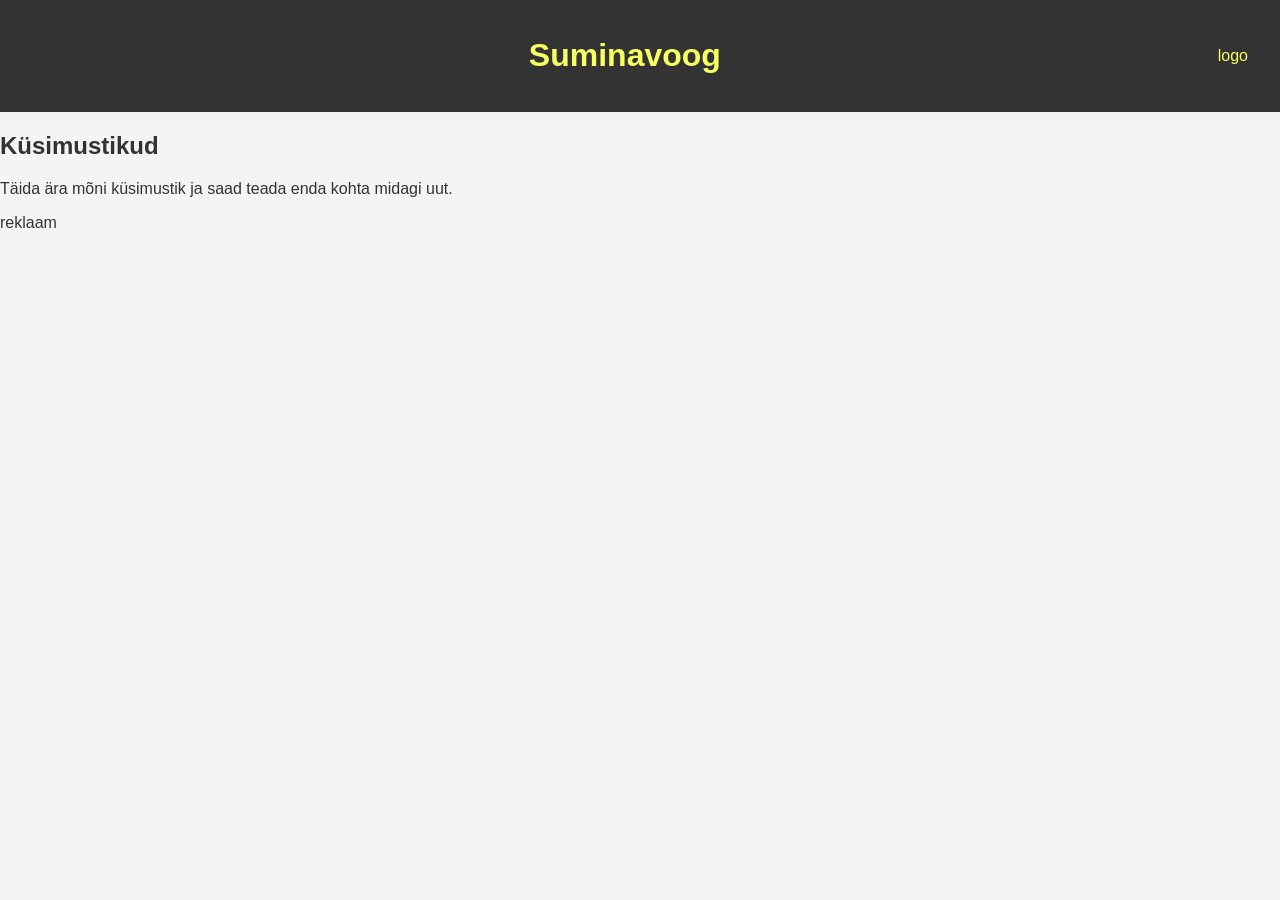
==== index.html @ 909f80be "Täitsin main.css faili, mida kasutab index.html ehk avaleht. Samuti linkisin selle asja index.html f" ====
<!DOCTYPE html>
<html lang="et">
<head>
    <meta charset="UTF-8">
    <title>Suminavoog</title>
    <link rel="stylesheet" href="css/main.css">
</head>
<body>
    <header class="navigatsiooniriba">
        <div class="tyhiruum"></div>
        <h1 class="veebilehepealkiri">Suminavoog</h1>
        <div class="logo">logo</div>
    </header>

    <div class="avalehesisu">

        <div id="kysimustikutekast" class="kysimustikud">
            <h2>Küsimustikud</h2>
            <p>Täida ära mõni küsimustik ja saad teada enda kohta midagi uut.</p>
        </div>

        <div class="reklaamid">
            <div class="reklaam">reklaam</div>
        </div>

    </div>




</body>




</html>
---- css/main.css ----
body {
    font-family: sans-serif;
    margin: 0;
    padding: 0;
    background-color: #f4f4f4;
    color: #333;
}

header {
    background-color: #333;
    color: rgb(247, 255, 97);
    padding: 1rem 2rem;
    display: flex;
    justify-content: space-between;
    align-items: center;
}
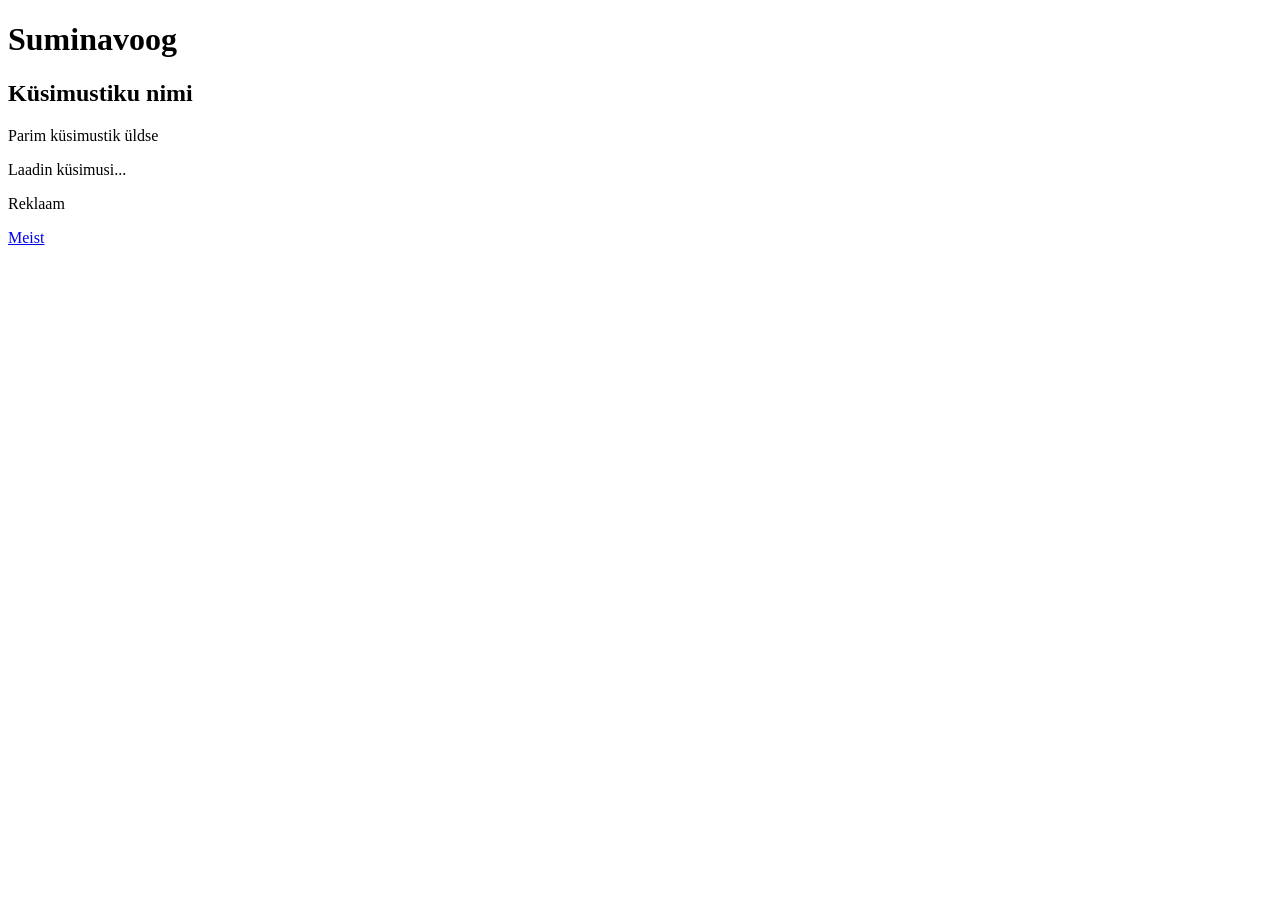
==== commit d40fa6c3: "küsimustiku leht" ====
--- a/index.html
+++ b/index.html
@@ -1,36 +1,49 @@
 <!DOCTYPE html>
-<html lang="et">
+<html lang="en">
 <head>
     <meta charset="UTF-8">
-    <title>Suminavoog</title>
-    <link rel="stylesheet" href="css/main.css">
+    <meta name="viewport" content="width=device-width, initial-scale=1.0">
+    <title>SuMiNaVoOg - Küsimustik</title>
+    <link rel="stylesheet" href="quiz.css">
 </head>
 <body>
-    <header class="navigatsiooniriba">
-        <div class="tyhiruum"></div>
-        <h1 class="veebilehepealkiri">Suminavoog</h1>
-        <div class="logo">logo</div>
+
+    <header class="header">
+        <h1>Suminavoog</h1>
     </header>
 
-    <div class="avalehesisu">
+    <header class="quiz-header">
+        <h2>Küsimustiku nimi</h2>
+        <p>Parim küsimustik üldse</p>
+    </header>
 
-        <div id="kysimustikutekast" class="kysimustikud">
-            <h2>Küsimustikud</h2>
-            <p>Täida ära mõni küsimustik ja saad teada enda kohta midagi uut.</p>
+    <main class="container">
+
+        <div class="content-layout">
+            
+            <section class="quiz-section">
+                
+                <div class="quiz-container">
+                    <p>Laadin küsimusi...</p>
+                </div>
+
+            </section>
+
+            <aside class="sidebar">
+                <div class="ad-box">
+                    <p>Reklaam</p>
+                </div>
+            </aside>
+
         </div>
 
-        <div class="reklaamid">
-            <div class="reklaam">reklaam</div>
+    </main>
+
+    <footer class="footer">
+        <div class="footer-content">
+            <a href="about.html">Meist</a>
         </div>
-
-    </div>
-
-
-
+    </footer>
 
 </body>
-
-
-
-
-</html>+</html>
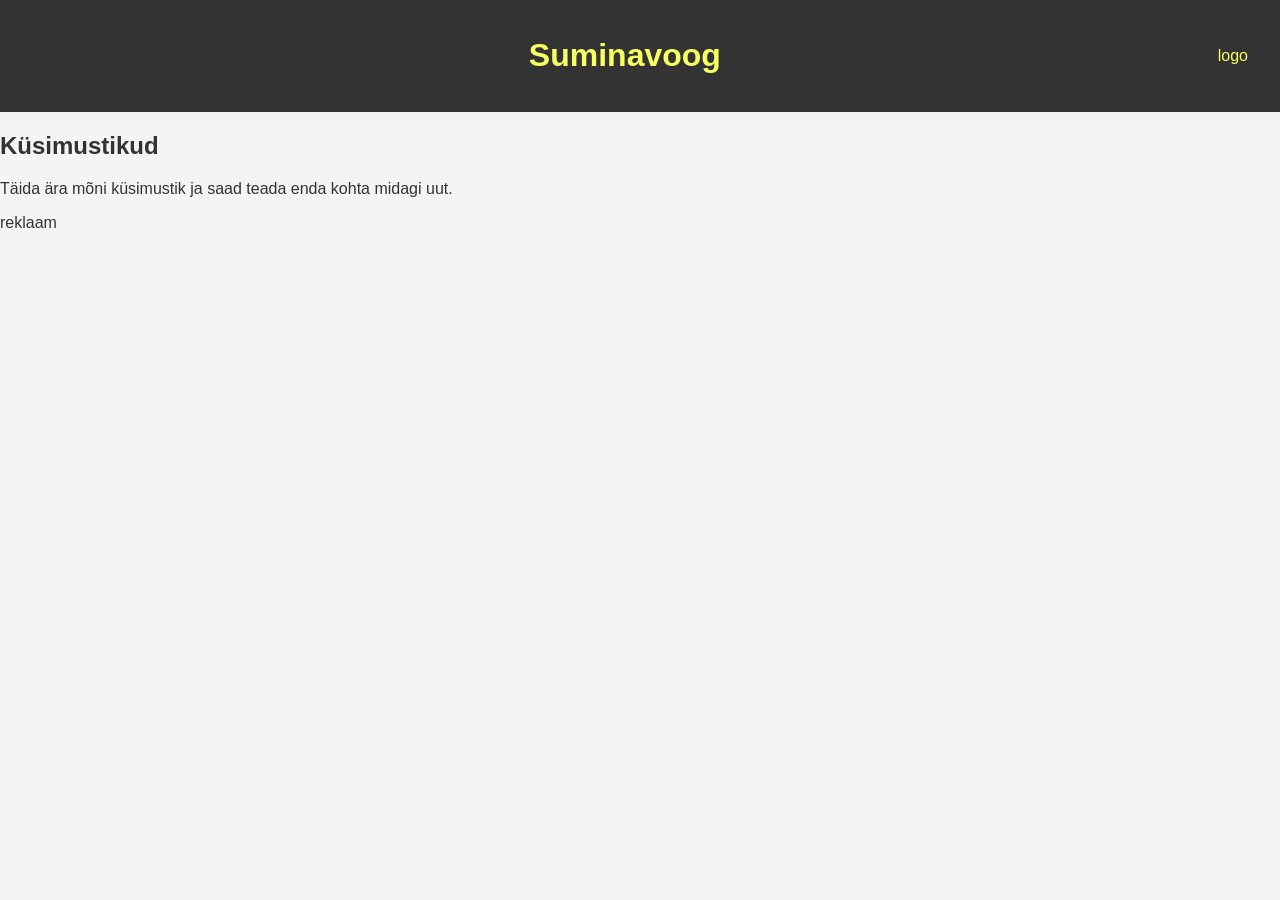
==== commit 326d2c1f: "message Mark" ====
--- a/index.html
+++ b/index.html
@@ -1,49 +1,36 @@
 <!DOCTYPE html>
-<html lang="en">
+<html lang="et">
 <head>
     <meta charset="UTF-8">
-    <meta name="viewport" content="width=device-width, initial-scale=1.0">
-    <title>SuMiNaVoOg - Küsimustik</title>
-    <link rel="stylesheet" href="quiz.css">
+    <title>Suminavoog</title>
+    <link rel="stylesheet" href="css/main.css">
 </head>
 <body>
-
-    <header class="header">
-        <h1>Suminavoog</h1>
+    <header class="navigatsiooniriba">
+        <div class="tyhiruum"></div>
+        <h1 class="veebilehepealkiri">Suminavoog</h1>
+        <div class="logo">logo</div>
     </header>
 
-    <header class="quiz-header">
-        <h2>Küsimustiku nimi</h2>
-        <p>Parim küsimustik üldse</p>
-    </header>
+    <div class="avalehesisu">
 
-    <main class="container">
-
-        <div class="content-layout">
-            
-            <section class="quiz-section">
-                
-                <div class="quiz-container">
-                    <p>Laadin küsimusi...</p>
-                </div>
-
-            </section>
-
-            <aside class="sidebar">
-                <div class="ad-box">
-                    <p>Reklaam</p>
-                </div>
-            </aside>
-
+        <div id="kysimustikutekast" class="kysimustikud">
+            <h2>Küsimustikud</h2>
+            <p>Täida ära mõni küsimustik ja saad teada enda kohta midagi uut.</p>
         </div>
 
-    </main>
+        <div class="reklaamid">
+            <div class="reklaam">reklaam</div>
+        </div>
 
-    <footer class="footer">
-        <div class="footer-content">
-            <a href="about.html">Meist</a>
-        </div>
-    </footer>
+    </div>
+
+
+
 
 </body>
-</html>
+
+
+
+
+</html>
--- a/css/main.css
+++ b/css/main.css
@@ -0,0 +1,16 @@
+body {
+    font-family: sans-serif;
+    margin: 0;
+    padding: 0;
+    background-color: #f4f4f4;
+    color: #333;
+}
+
+header {
+    background-color: #333;
+    color: rgb(247, 255, 97);
+    padding: 1rem 2rem;
+    display: flex;
+    justify-content: space-between;
+    align-items: center;
+}
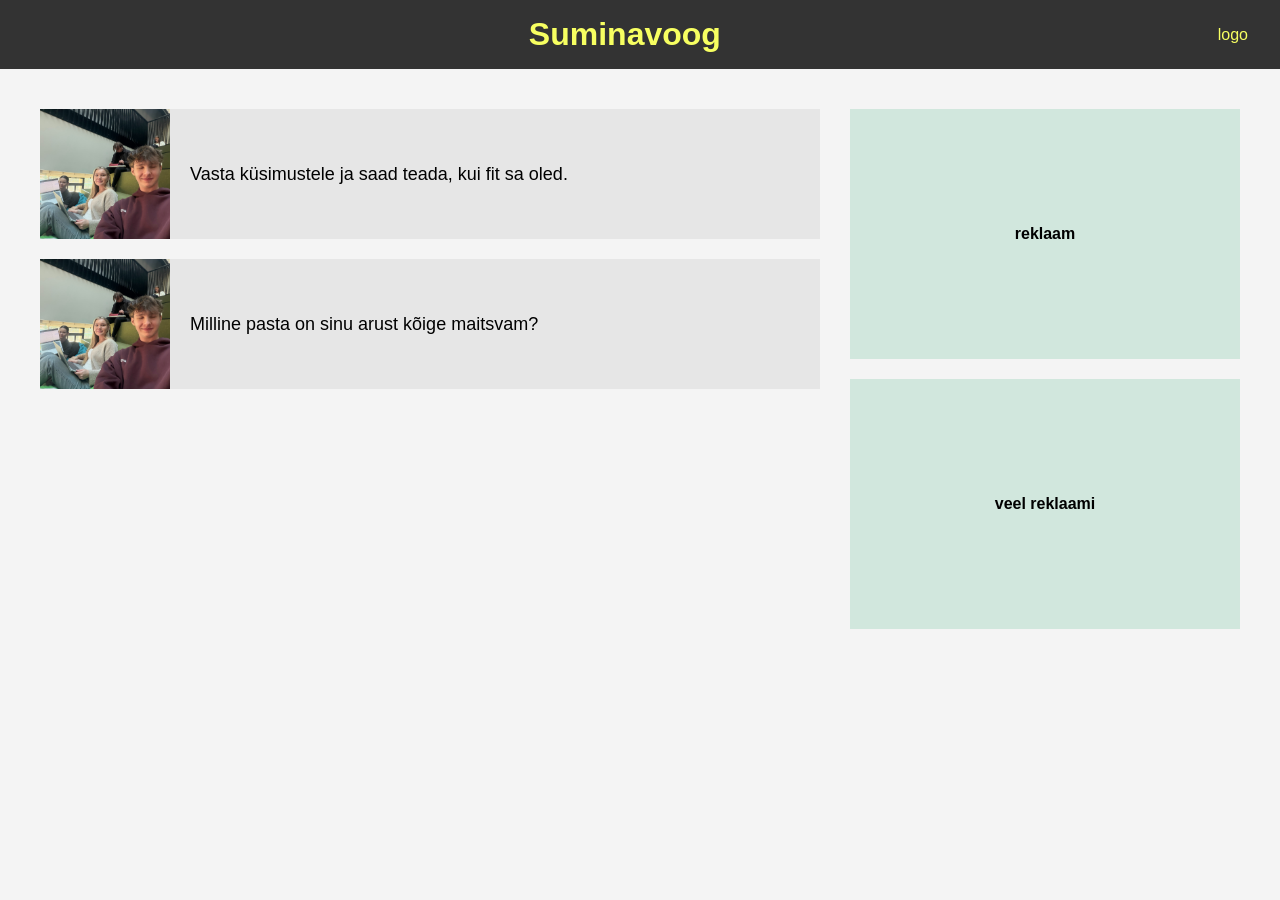
==== commit f46e03f3: "index.html ja main.css töö, lisasin quizzez.json näidised, ühendasin index.html app.js ja global.css" ====
--- a/index.html
+++ b/index.html
@@ -3,6 +3,7 @@
 <head>
     <meta charset="UTF-8">
     <title>Suminavoog</title>
+    <link rel="stylesheet" href="css/global.css">
     <link rel="stylesheet" href="css/main.css">
 </head>
 <body>
@@ -14,18 +15,19 @@
 
     <div class="avalehesisu">
 
-        <div id="kysimustikutekast" class="kysimustikud">
+        <div id="quiz-list-container" class="kysimustikud">
             <h2>Küsimustikud</h2>
             <p>Täida ära mõni küsimustik ja saad teada enda kohta midagi uut.</p>
         </div>
 
         <div class="reklaamid">
             <div class="reklaam">reklaam</div>
+            <div class="reklaam">veel reklaami</div>
         </div>
 
     </div>
 
-
+    <script src="js/app.js"></script>
 
 
 </body>
--- a/css/global.css
+++ b/css/global.css
@@ -0,0 +1,67 @@
+* {
+  box-sizing: border-box;
+  margin: 0;
+  padding: 0;
+  font-family: 'MetropolisBold', Arial, sans-serif;
+}
+
+body {
+  background-color: #f5f5f5;
+  color: #1A1A1A;
+  display: flex;    
+  flex-direction: column;
+  min-height: 100vh;
+}
+
+.header {
+  width: 100%;
+  background-color: #ffffff;
+  padding: 15px 40px;
+  display: flex;
+  justify-content: flex-end;
+  align-items: center;
+  position: relative;
+}
+
+.header h1 {
+  position: absolute;
+  left: 50%;
+  transform: translateX(-50%);
+  color: #EED122;
+}
+
+.logo-circle {
+  width: 45px;
+  height: 45px;
+  background-color: #fff;
+  border-radius: 50%;
+  overflow: hidden;
+  display: flex;
+  align-items: center;
+  justify-content: center;
+}
+
+.logo-circle img {
+  width: 100%;
+  height: 100%;
+  object-fit: cover;
+}
+
+.footer {
+  width: 100%;
+  background-color: #999999;
+  padding: 20px 0;
+  border-top: 2px solid #ccc;
+  text-align: center;
+}
+
+.footer-content {
+  margin: 0 auto;
+  display: flex;
+  justify-content: center;
+  padding: 0 15px;
+}
+
+.hidden {
+  display: none !important;
+}
--- a/css/main.css
+++ b/css/main.css
@@ -13,4 +13,70 @@
     display: flex;
     justify-content: space-between;
     align-items: center;
+}
+
+/*
+Küsimustik
+*/
+
+#quiz-list-container {
+  display: flex;
+  flex-direction: column;
+  gap: 20px;
+}
+
+.quiz-preview-card {
+  display: flex;
+  align-items: stretch;
+  background-color: #e6e6e6;
+  text-decoration: none;
+  color: #000000;
+  overflow: hidden;
+}
+
+.quiz-preview-card img {
+  width: 130px;
+  height: 130px;
+  object-fit: cover;
+  flex-shrink: 0;
+}
+
+.quiz-preview-card .card-text {
+  display: flex;
+  align-items: center;
+  padding: 0 20px;
+  flex-grow: 1;
+}
+
+.quiz-preview-card h3 {
+  margin: 0;
+  font-size: 18px;
+  font-weight: normal;
+}
+
+/*
+Lehe sisu 
+*/
+
+.avalehesisu {
+  display: grid;
+  grid-template-columns: 2fr 1fr;
+  gap: 30px;
+  padding: 40px;
+}
+
+.reklaamid {
+  display: flex;
+  flex-direction: column;
+  gap: 20px;
+}
+
+.reklaam {
+  background-color: #d1e7dd;
+  height: 250px;
+  display: flex;
+  align-items: center;
+  justify-content: center;
+  font-weight: bold;
+  color: #000000;
 }
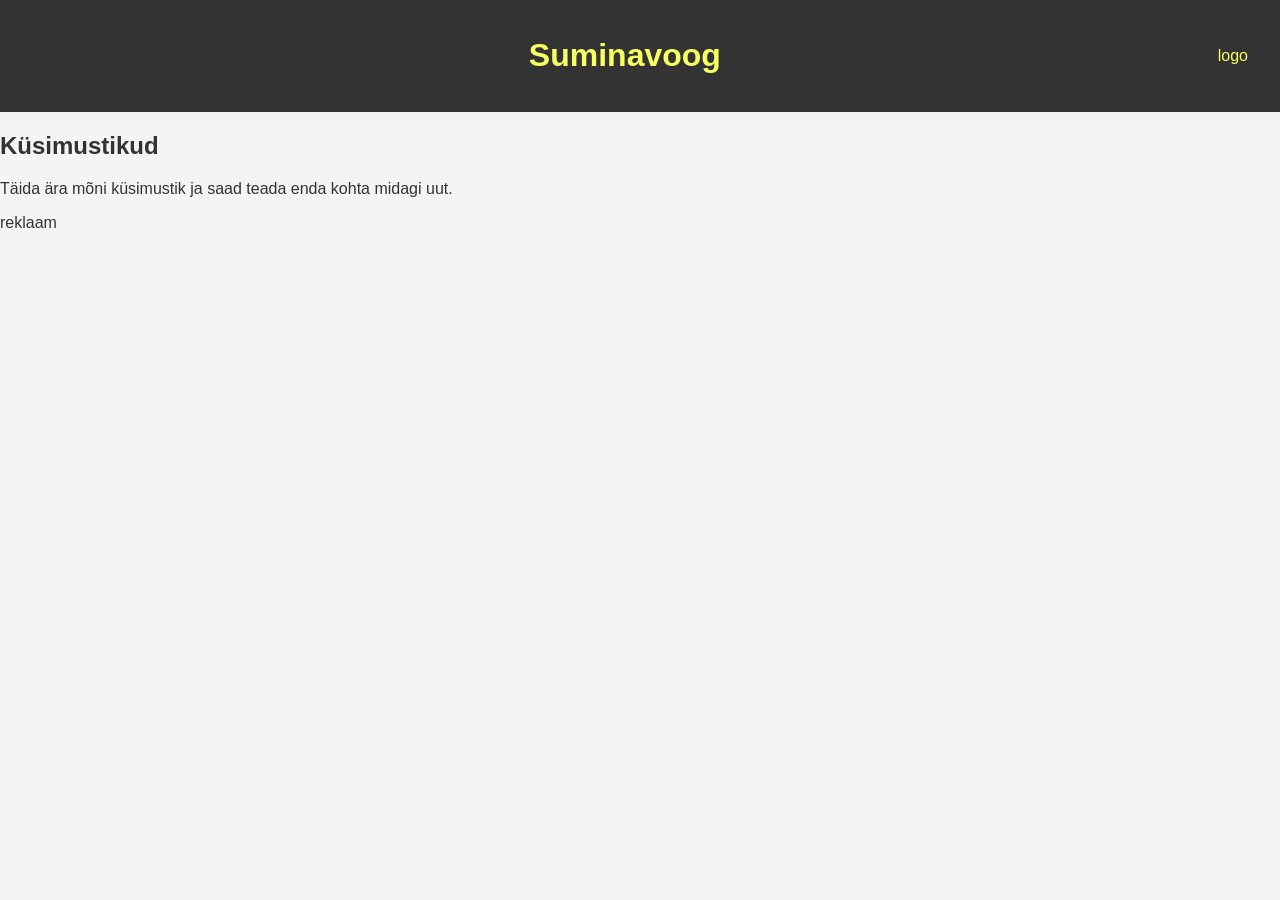
==== commit a18c473f: "Merge pull request #14 from marin-emma/main merge main into lauren" ====
--- a/index.html
+++ b/index.html
@@ -3,7 +3,6 @@
 <head>
     <meta charset="UTF-8">
     <title>Suminavoog</title>
-    <link rel="stylesheet" href="css/global.css">
     <link rel="stylesheet" href="css/main.css">
 </head>
 <body>
@@ -15,19 +14,18 @@
 
     <div class="avalehesisu">
 
-        <div id="quiz-list-container" class="kysimustikud">
+        <div id="kysimustikutekast" class="kysimustikud">
             <h2>Küsimustikud</h2>
             <p>Täida ära mõni küsimustik ja saad teada enda kohta midagi uut.</p>
         </div>
 
         <div class="reklaamid">
             <div class="reklaam">reklaam</div>
-            <div class="reklaam">veel reklaami</div>
         </div>
 
     </div>
 
-    <script src="js/app.js"></script>
+
 
 
 </body>
--- a/css/main.css
+++ b/css/main.css
@@ -13,70 +13,4 @@
     display: flex;
     justify-content: space-between;
     align-items: center;
-}
-
-/*
-Küsimustik
-*/
-
-#quiz-list-container {
-  display: flex;
-  flex-direction: column;
-  gap: 20px;
-}
-
-.quiz-preview-card {
-  display: flex;
-  align-items: stretch;
-  background-color: #e6e6e6;
-  text-decoration: none;
-  color: #000000;
-  overflow: hidden;
-}
-
-.quiz-preview-card img {
-  width: 130px;
-  height: 130px;
-  object-fit: cover;
-  flex-shrink: 0;
-}
-
-.quiz-preview-card .card-text {
-  display: flex;
-  align-items: center;
-  padding: 0 20px;
-  flex-grow: 1;
-}
-
-.quiz-preview-card h3 {
-  margin: 0;
-  font-size: 18px;
-  font-weight: normal;
-}
-
-/*
-Lehe sisu 
-*/
-
-.avalehesisu {
-  display: grid;
-  grid-template-columns: 2fr 1fr;
-  gap: 30px;
-  padding: 40px;
-}
-
-.reklaamid {
-  display: flex;
-  flex-direction: column;
-  gap: 20px;
-}
-
-.reklaam {
-  background-color: #d1e7dd;
-  height: 250px;
-  display: flex;
-  align-items: center;
-  justify-content: center;
-  font-weight: bold;
-  color: #000000;
 }
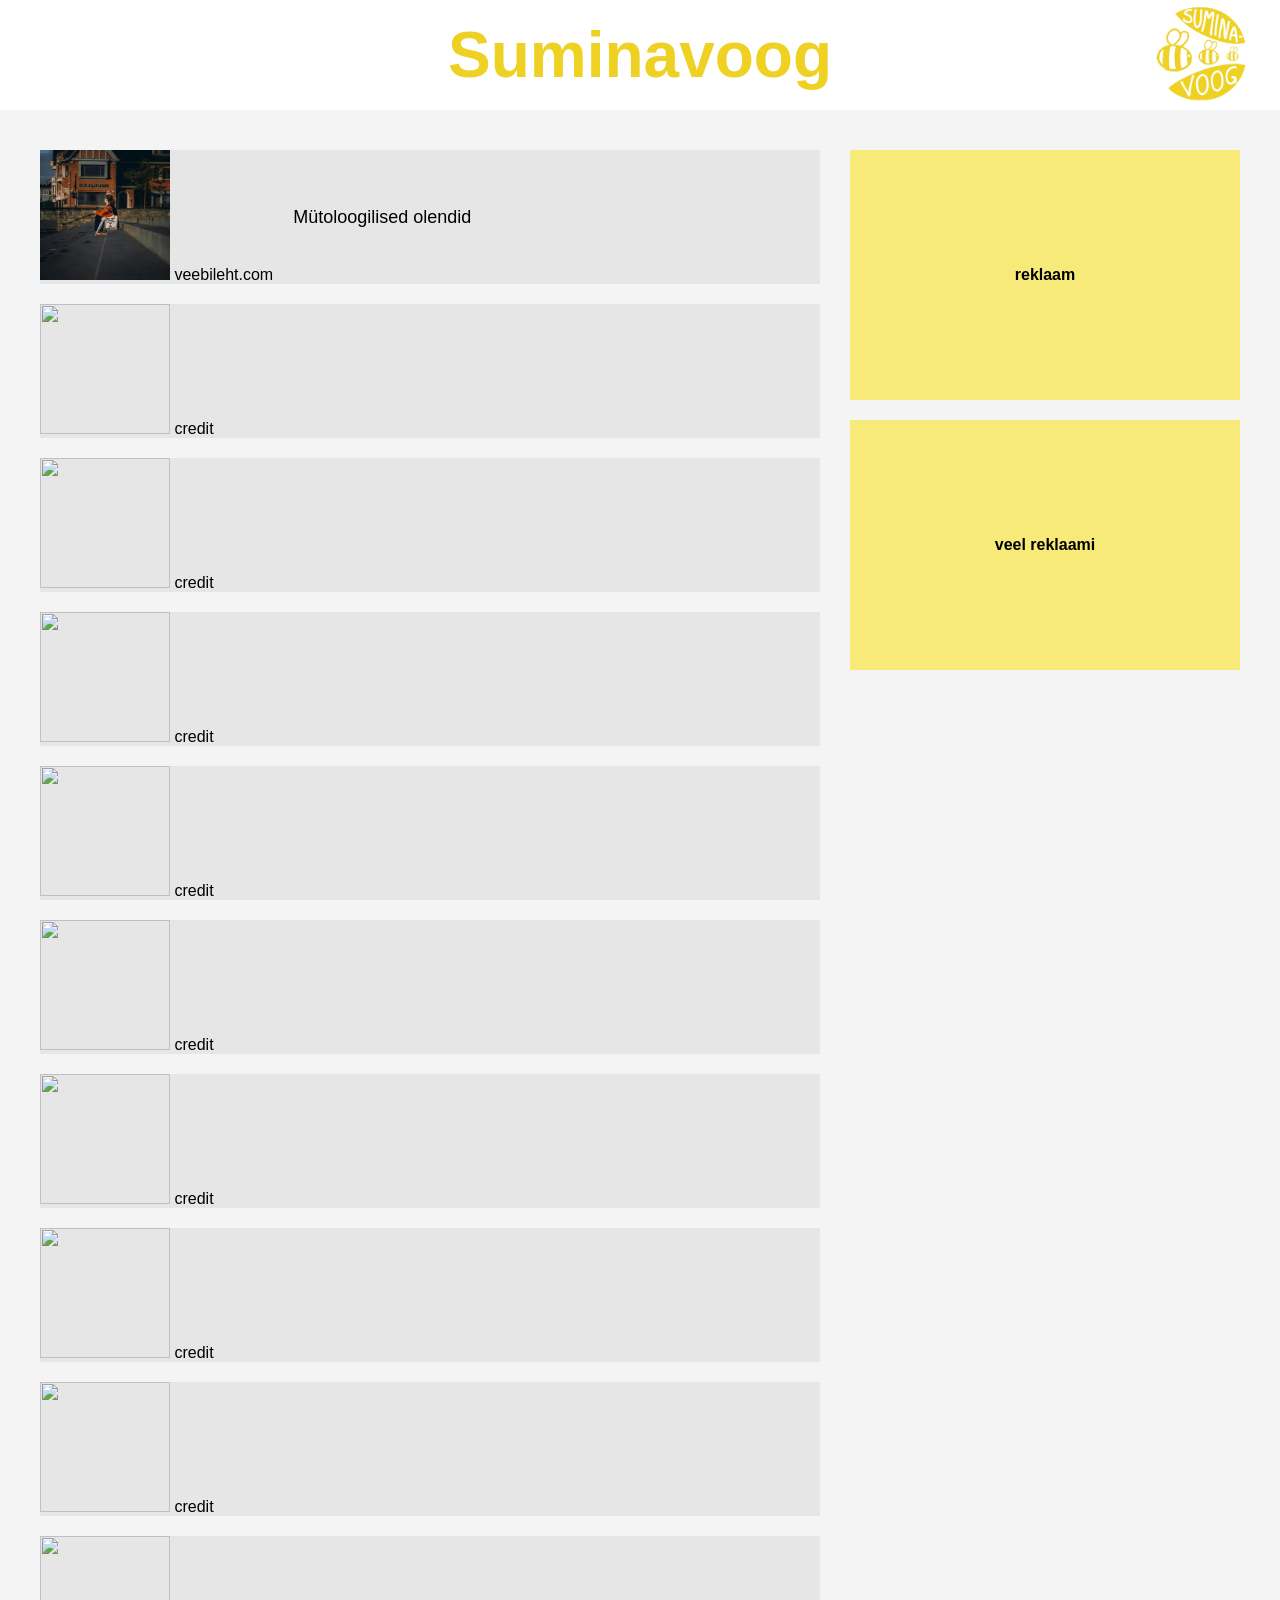
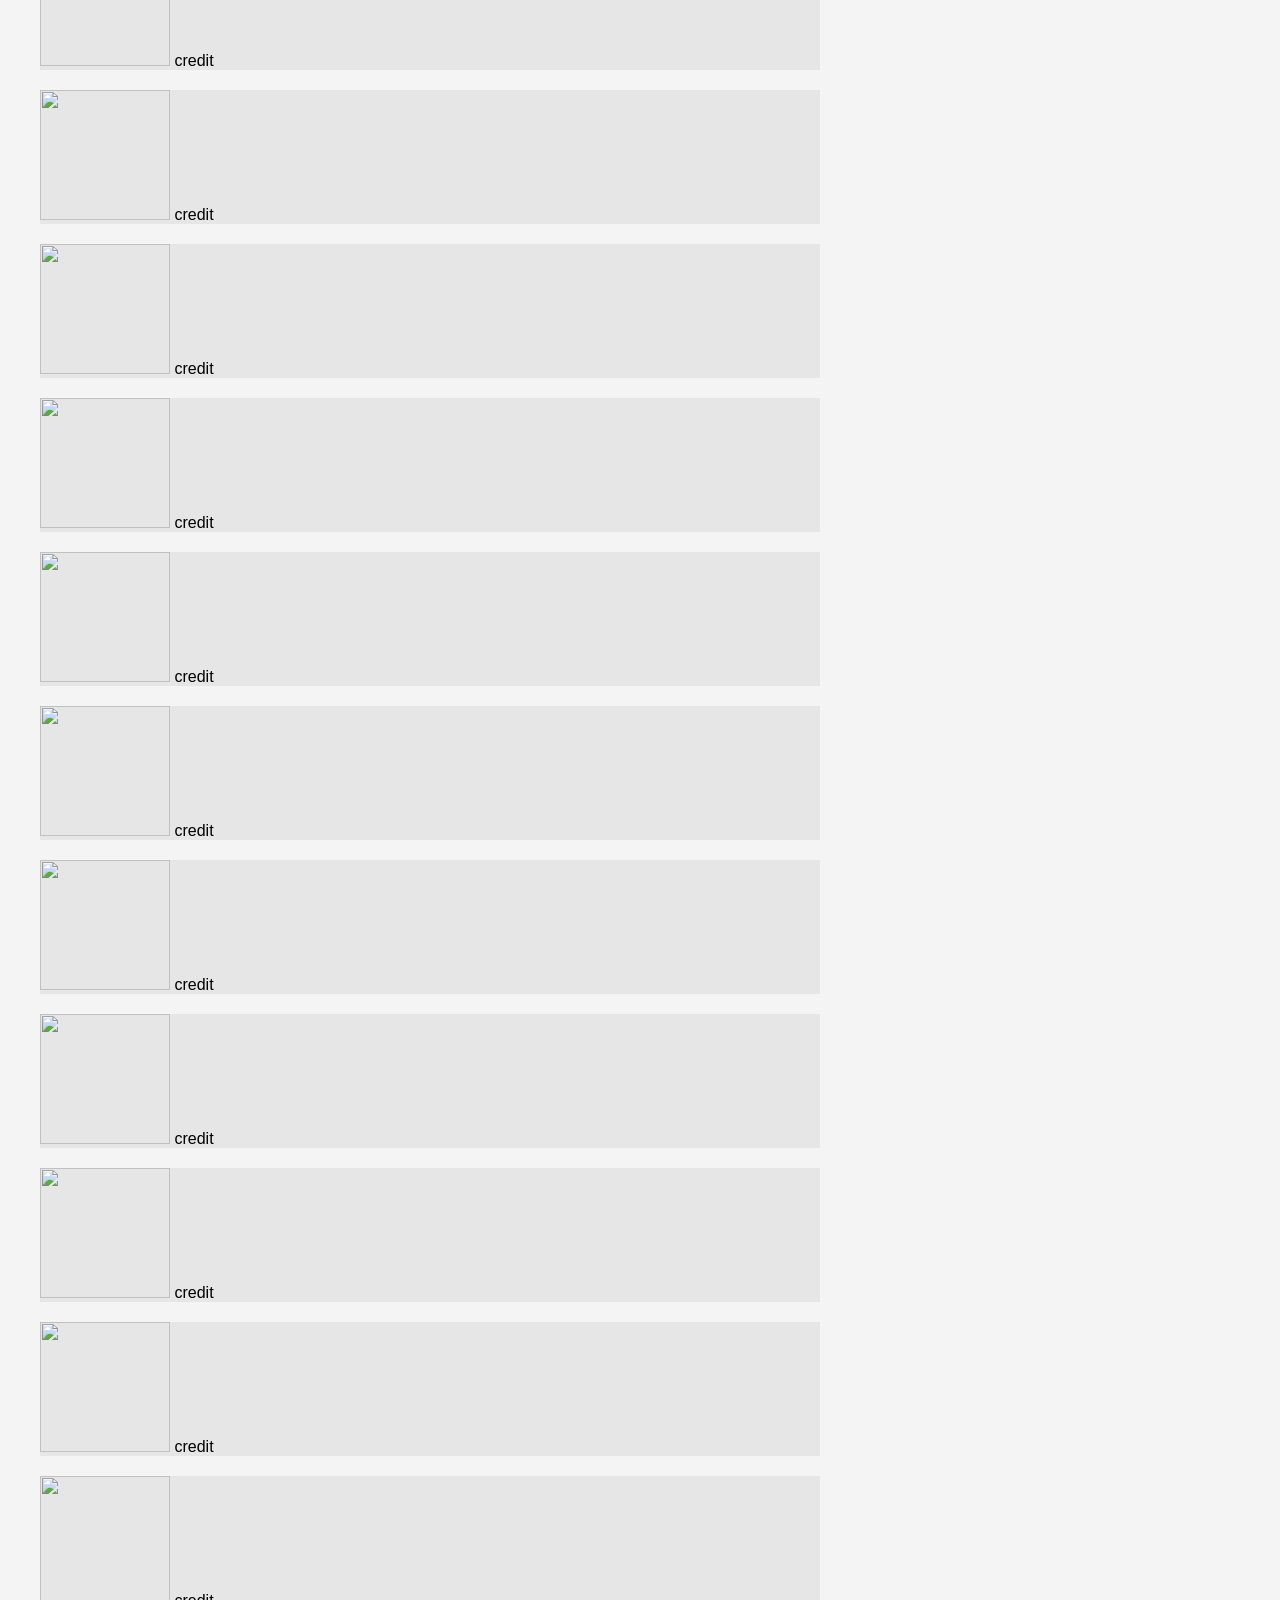
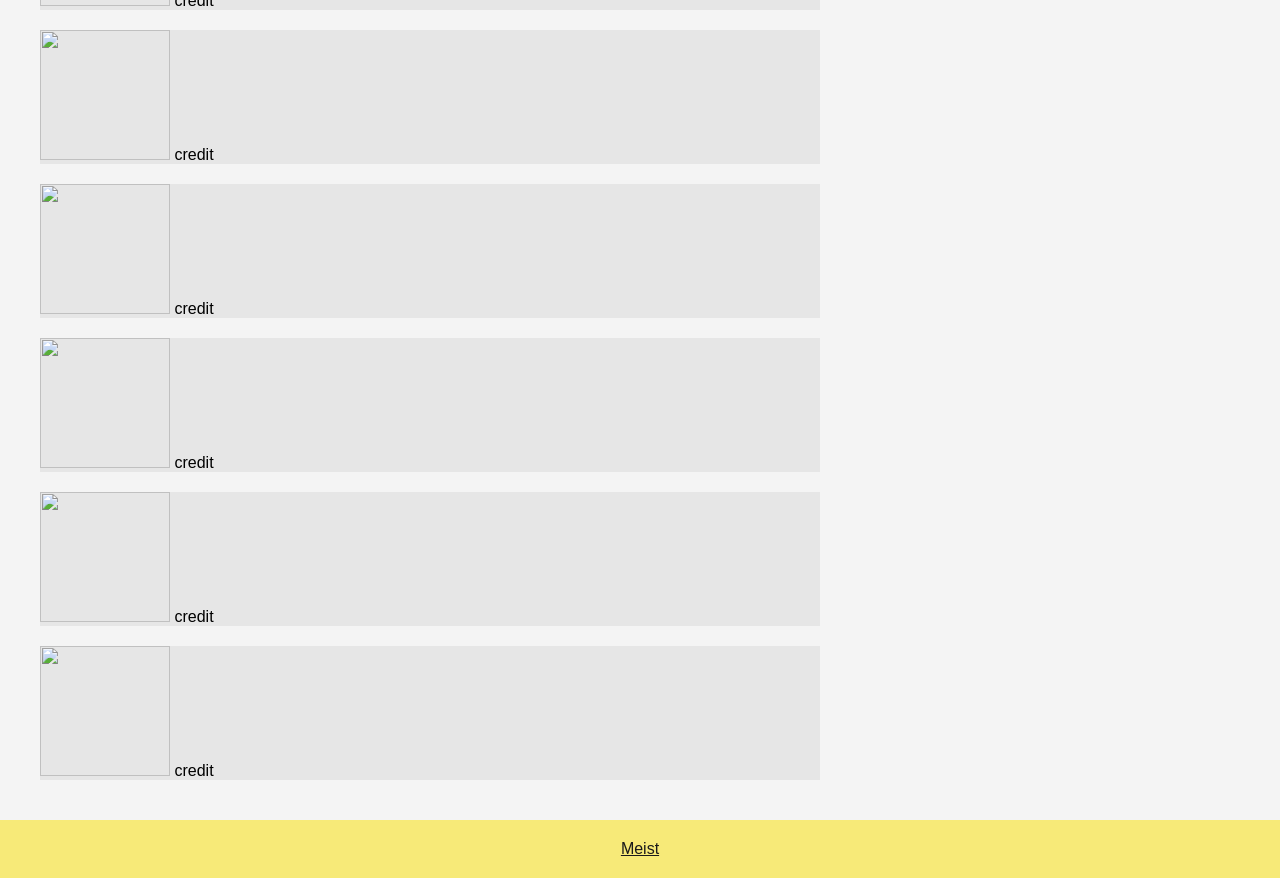
==== commit 2a942ff1: "ikka" ====
--- a/index.html
+++ b/index.html
@@ -3,29 +3,36 @@
 <head>
     <meta charset="UTF-8">
     <title>Suminavoog</title>
+    <link rel="stylesheet" href="css/global.css">
     <link rel="stylesheet" href="css/main.css">
 </head>
 <body>
-    <header class="navigatsiooniriba">
-        <div class="tyhiruum"></div>
-        <h1 class="veebilehepealkiri">Suminavoog</h1>
-        <div class="logo">logo</div>
-    </header>
+     <header class="header">
+        <h1>Suminavoog</h1>
+        <div class="logo-circle"><img src="images/logo.png" alt="Logo"></div>
+    </header> 
 
     <div class="avalehesisu">
 
-        <div id="kysimustikutekast" class="kysimustikud">
+        <div id="quiz-list-container" class="kysimustikud">
             <h2>Küsimustikud</h2>
             <p>Täida ära mõni küsimustik ja saad teada enda kohta midagi uut.</p>
         </div>
 
         <div class="reklaamid">
             <div class="reklaam">reklaam</div>
+            <div class="reklaam">veel reklaami</div>
         </div>
 
     </div>
 
+    <footer class="footer">
+        <div class="footer-content">
+            <a href="about.html">Meist</a>
+        </div>
+    </footer> 
 
+    <script src="js/app.js"></script>
 
 
 </body>
--- a/css/global.css
+++ b/css/global.css
@@ -0,0 +1,72 @@
+* {
+  box-sizing: border-box;
+  margin: 0;
+  padding: 0;
+  font-family: 'MetropolisBold', Arial, sans-serif;
+}
+
+body {
+  background-color: #f5f5f5;
+  color: #1A1A1A;
+  display: flex;    
+  flex-direction: column;
+  min-height: 100vh;
+}
+
+.header {
+  width: 100%;
+  min-height: 100px;
+  background-color: #ffffff;
+  padding: 5px 30px;
+  display: flex;
+  justify-content: flex-end;
+  align-items: center;
+  position: relative;
+}
+
+.header h1 {
+  position: absolute;
+  left: 50%;
+  transform: translateX(-50%);
+  color: #EED122;
+  font-size: 4rem;
+  text-align: center;
+}
+
+.logo-circle {
+  width: 100px;
+  height: 100px;
+  background-color: #fff;
+  overflow: hidden;
+  display: flex;
+  align-items: center;
+  justify-content: center;
+}
+
+.logo-circle img {
+  width: 100%;
+  height: 100%;
+  object-fit: cover;
+}
+
+.footer {
+  width: 100%;
+  background-color: #F7EA78;
+  padding: 20px 0;
+  text-align: center;
+}
+
+.footer-content {
+  margin: 0 auto;
+  display: flex;
+  justify-content: center;
+  padding: 0 15px;
+}
+
+.footer-content a {
+  color: #1A1A1A;
+}
+
+.hidden {
+  display: none !important;
+}
--- a/css/main.css
+++ b/css/main.css
@@ -6,11 +6,68 @@
     color: #333;
 }
 
-header {
-    background-color: #333;
-    color: rgb(247, 255, 97);
-    padding: 1rem 2rem;
-    display: flex;
-    justify-content: space-between;
-    align-items: center;
+/*
+Küsimustik
+*/
+
+#quiz-list-container {
+  display: flex;
+  flex-direction: column;
+  gap: 20px;
+}
+
+.quiz-preview-card {
+  display: flex;
+  align-items: stretch;
+  background-color: #e6e6e6;
+  text-decoration: none;
+  color: #000000;
+  overflow: hidden;
+}
+
+.quiz-preview-card img {
+  width: 130px;
+  height: 130px;
+  object-fit: cover;
+  flex-shrink: 0;
+}
+
+.quiz-preview-card .card-text {
+  display: flex;
+  align-items: center;
+  padding: 0 20px;
+  flex-grow: 1;
+}
+
+.quiz-preview-card h3 {
+  margin: 0;
+  font-size: 18px;
+  font-weight: normal;
+}
+
+/*
+Lehe sisu 
+*/
+
+.avalehesisu {
+  display: grid;
+  grid-template-columns: 2fr 1fr;
+  gap: 30px;
+  padding: 40px;
+}
+
+.reklaamid {
+  display: flex;
+  flex-direction: column;
+  gap: 20px;
+}
+
+.reklaam {
+  background-color: #F7EA78;
+  height: 250px;
+  display: flex;
+  align-items: center;
+  justify-content: center;
+  font-weight: bold;
+  color: #000000;
 }
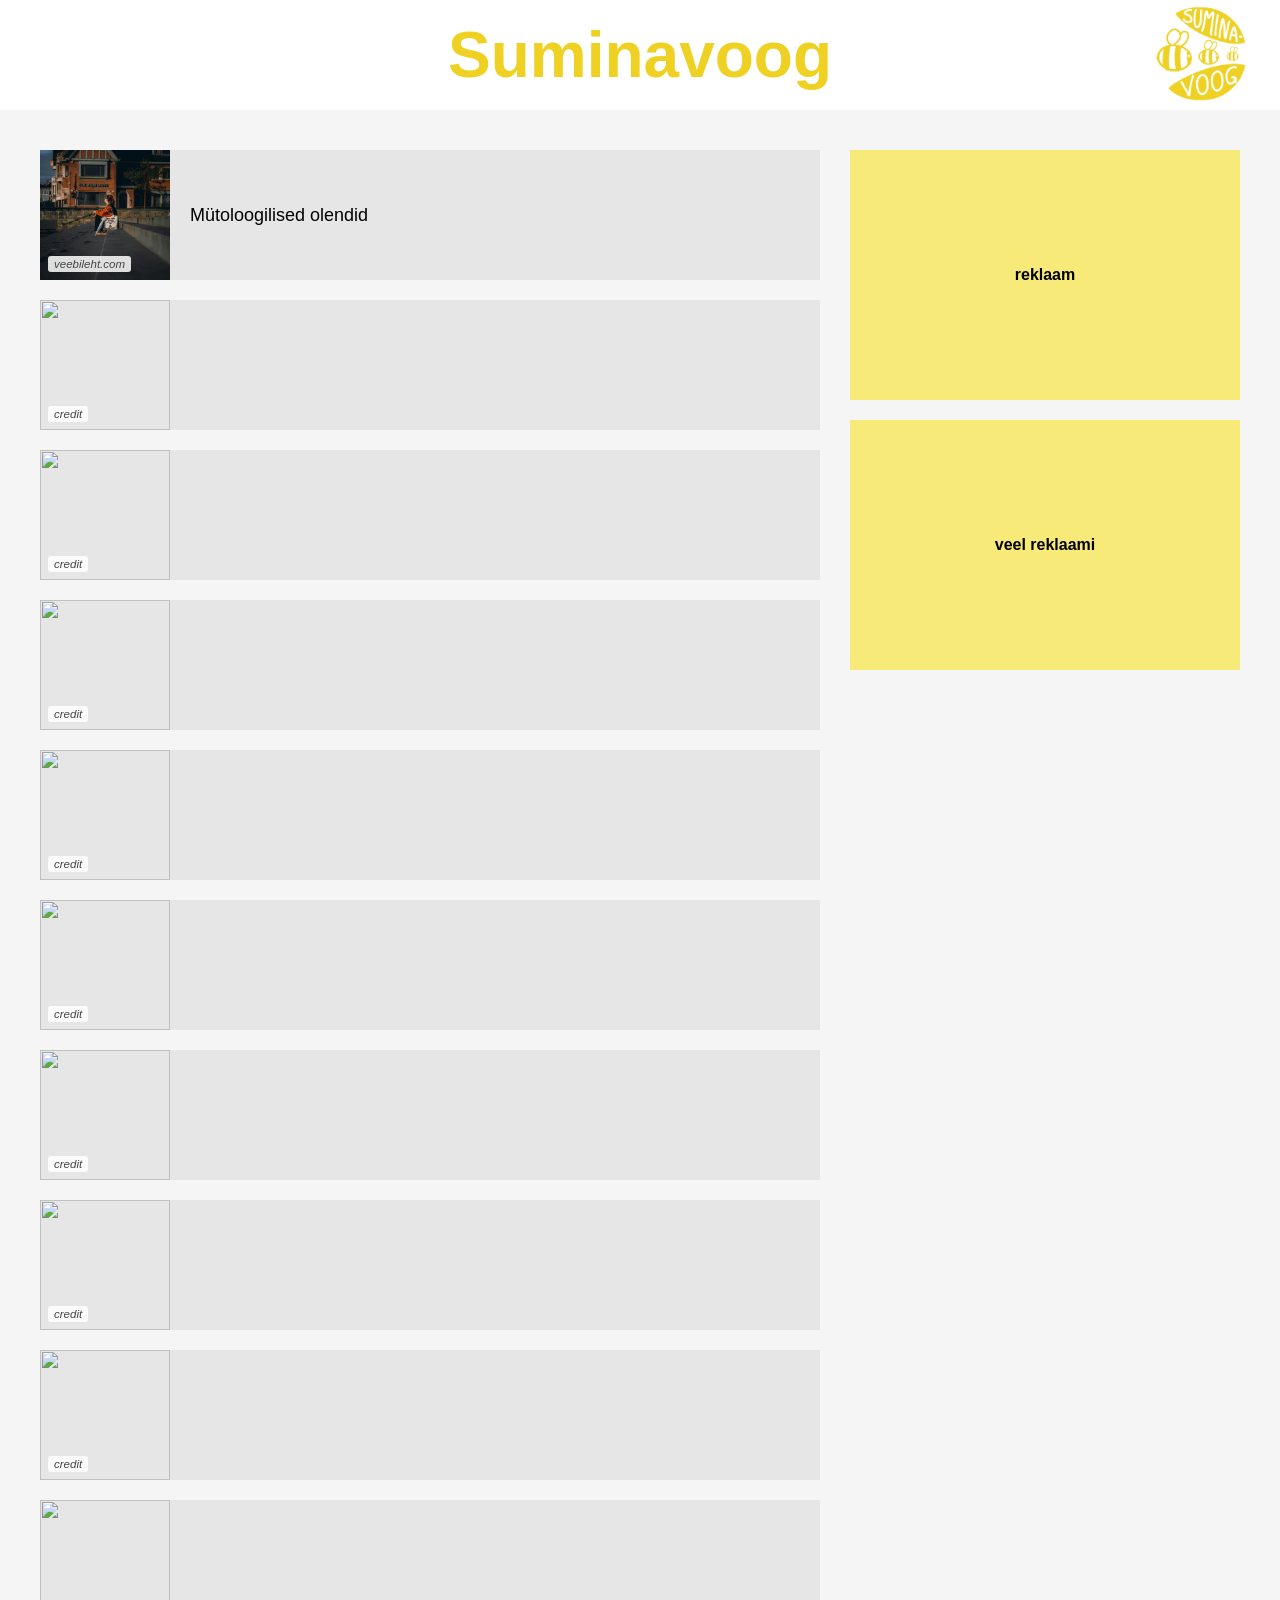
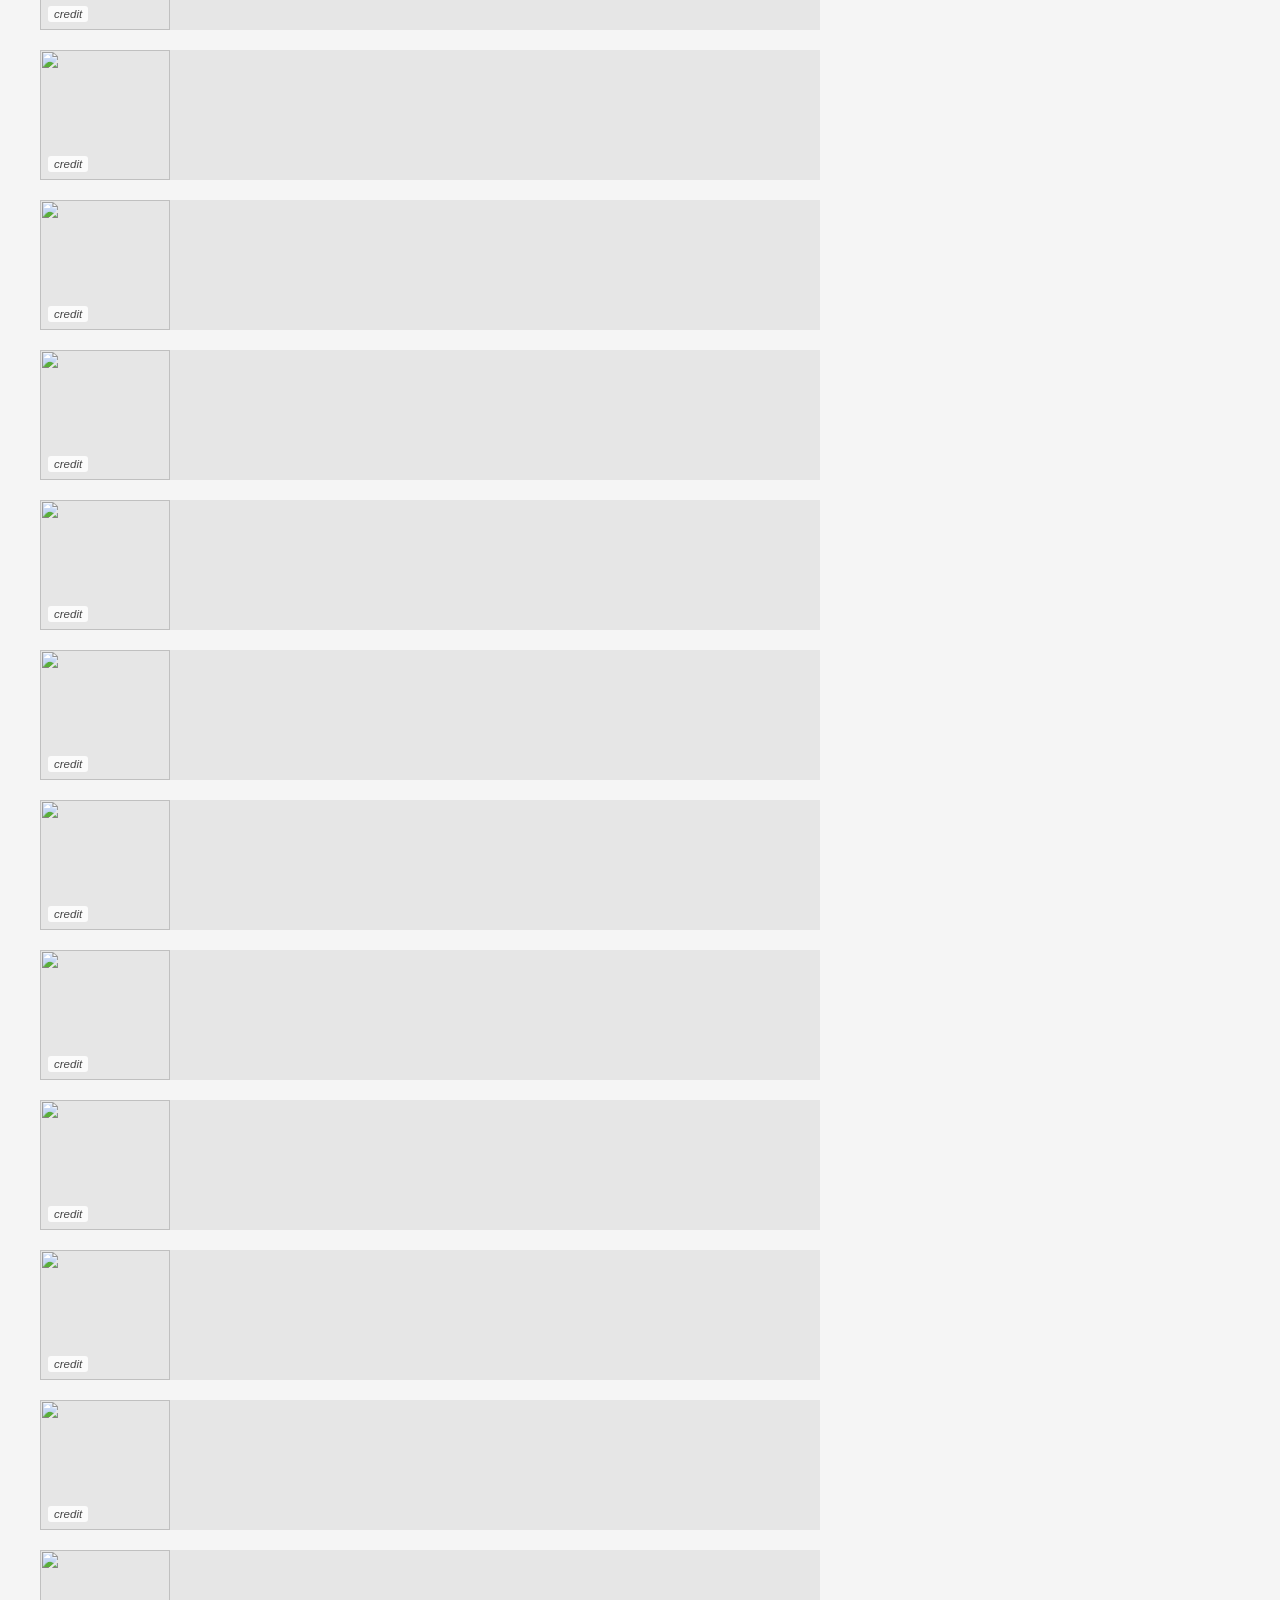
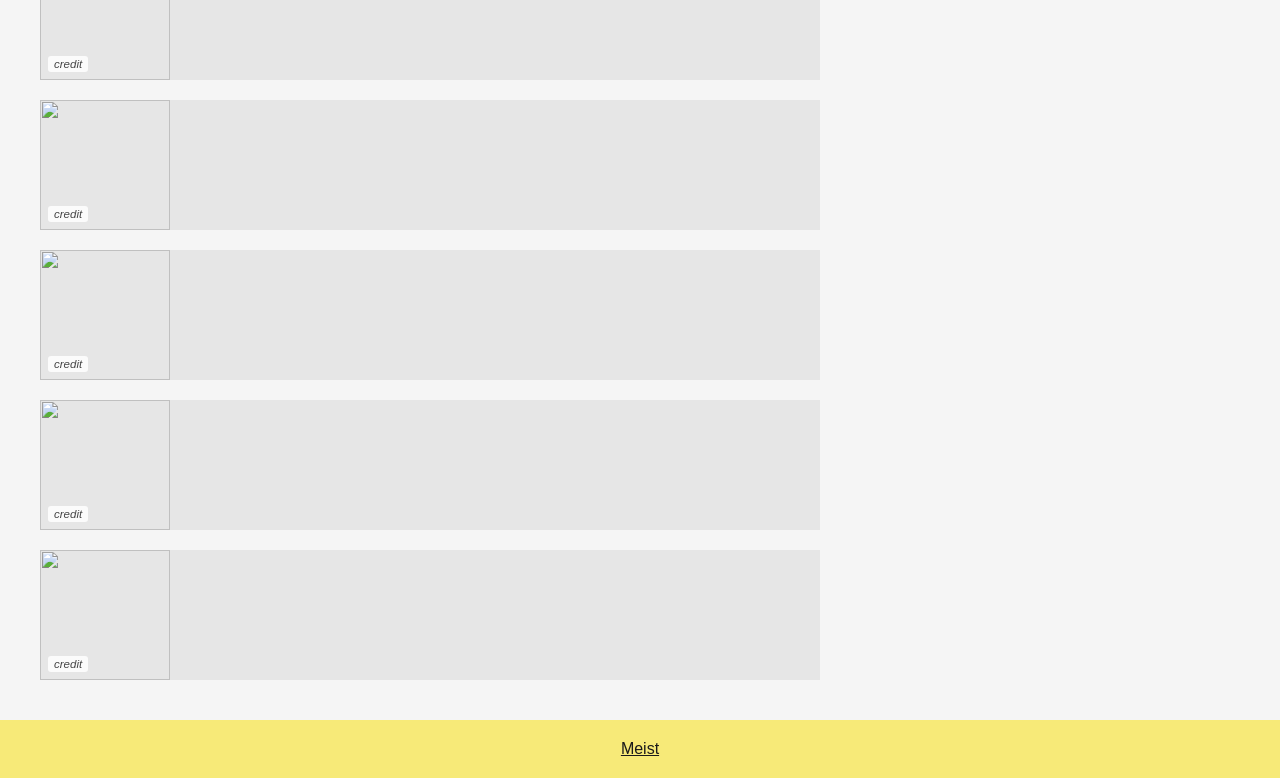
==== commit 97fd05e5: "Avalehe muudatused, quizzes.json muudatused" ====
--- a/index.html
+++ b/index.html
@@ -3,8 +3,9 @@
 <head>
     <meta charset="UTF-8">
     <title>Suminavoog</title>
+    <link rel="stylesheet" media="screen" href="https://fontlibrary.org/face/metropolis" type="text/css"/>
+    <link rel="stylesheet" href="css/main.css">
     <link rel="stylesheet" href="css/global.css">
-    <link rel="stylesheet" href="css/main.css">
 </head>
 <body>
      <header class="header">
--- a/css/main.css
+++ b/css/main.css
@@ -23,13 +23,46 @@
   text-decoration: none;
   color: #000000;
   overflow: hidden;
+  transition: background-color 0.2s ease, transform 0.2s ease;
 }
 
-.quiz-preview-card img {
+.quiz-preview-card:hover {
+  background-color: #dcdcdc;
+}
+
+.quiz-preview-card:focus-visible {
+  outline: 2px solid #000000;
+  outline-offset: 2px;
+}
+
+.quiz-preview-card .card-img-wrap {
+  position: relative;
   width: 130px;
   height: 130px;
+  flex-shrink: 0;
+  overflow: hidden;
+}
+
+.quiz-preview-card .card-img-wrap img {
+  display: block;
+  width: 100%;
+  height: 100%;
   object-fit: cover;
-  flex-shrink: 0;
+}
+
+.quiz-preview-card .card-credit {
+  position: absolute;
+  bottom: 8px;
+  left: 8px;
+  background-color: rgba(255, 255, 255, 0.85);
+  color: #444444;
+  font-size: 0.72rem;
+  font-style: italic;
+  font-weight: normal;
+  text-shadow: none;
+  padding: 2px 6px;
+  border-radius: 3px;
+  z-index: 3;
 }
 
 .quiz-preview-card .card-text {
@@ -37,13 +70,16 @@
   align-items: center;
   padding: 0 20px;
   flex-grow: 1;
+  min-width: 0;
 }
 
 .quiz-preview-card h3 {
   margin: 0;
   font-size: 18px;
   font-weight: normal;
+  line-height: 1.35;
 }
+
 
 /*
 Lehe sisu 
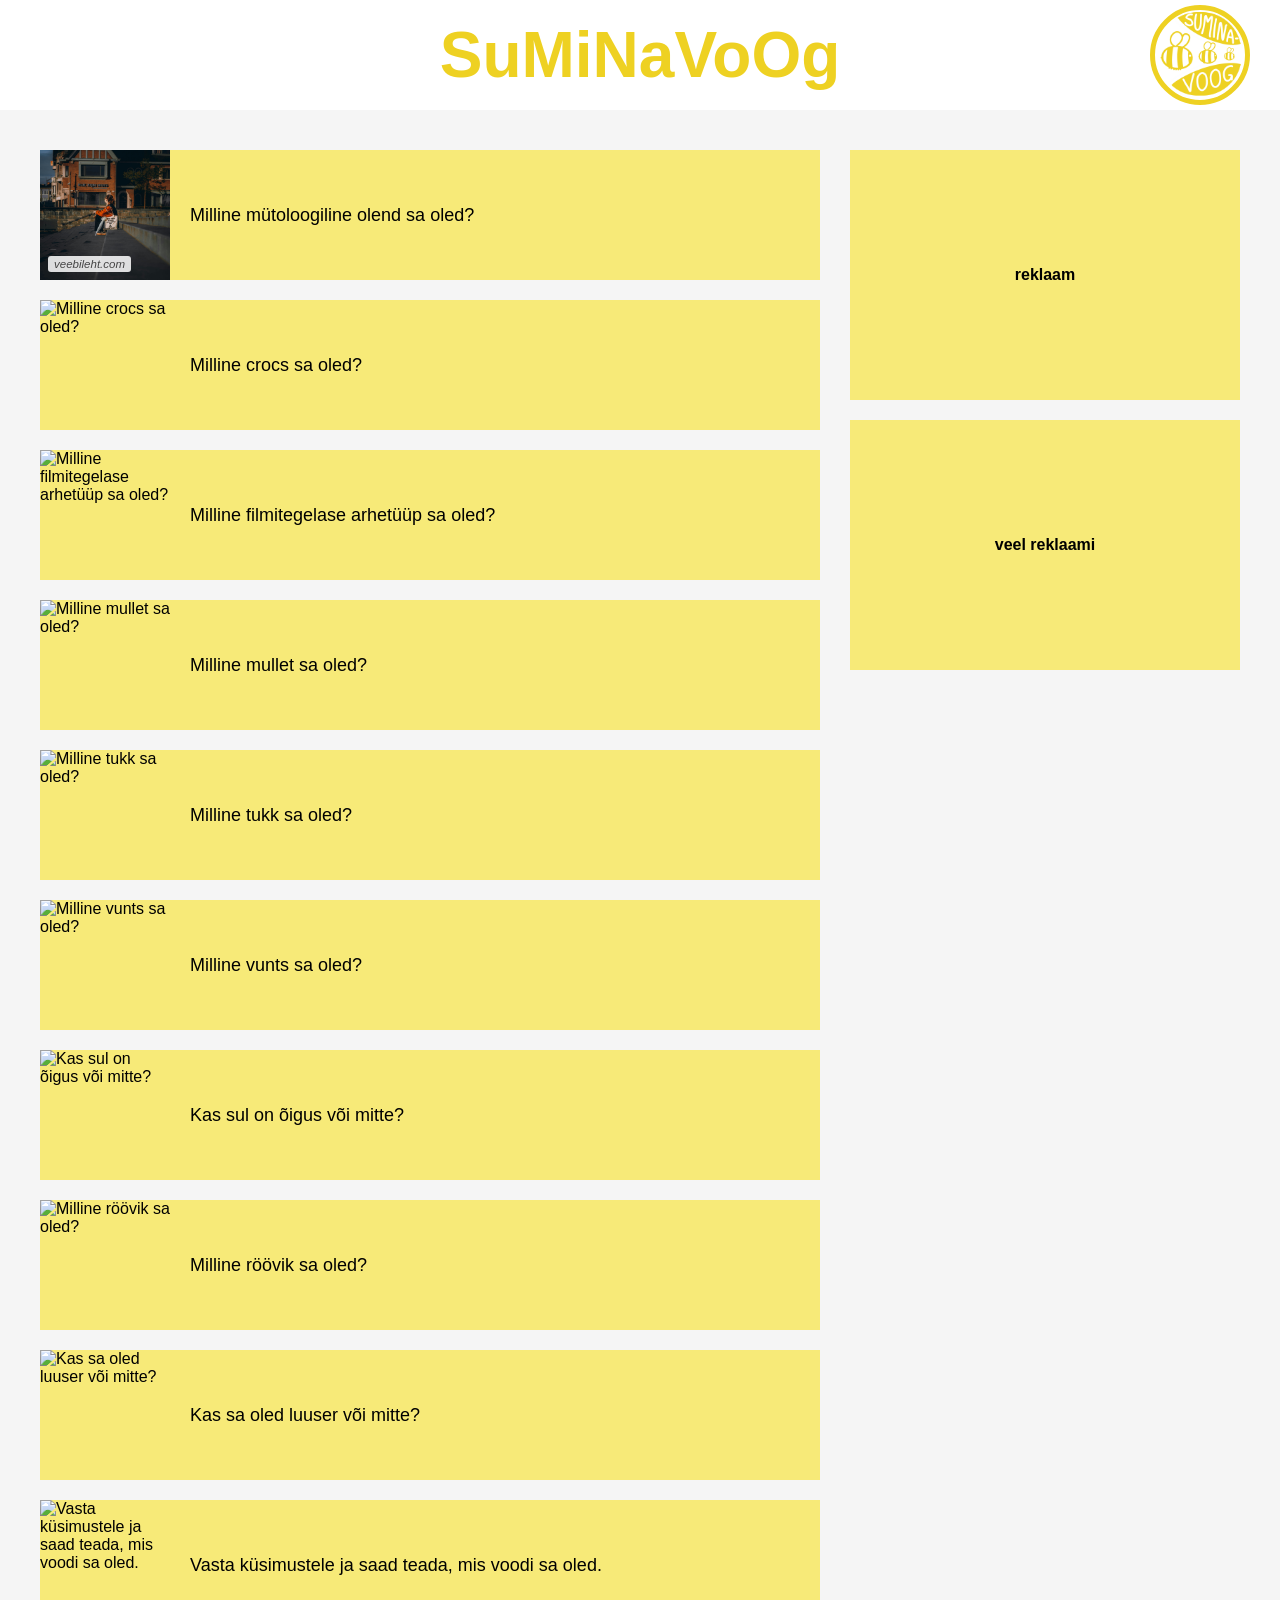
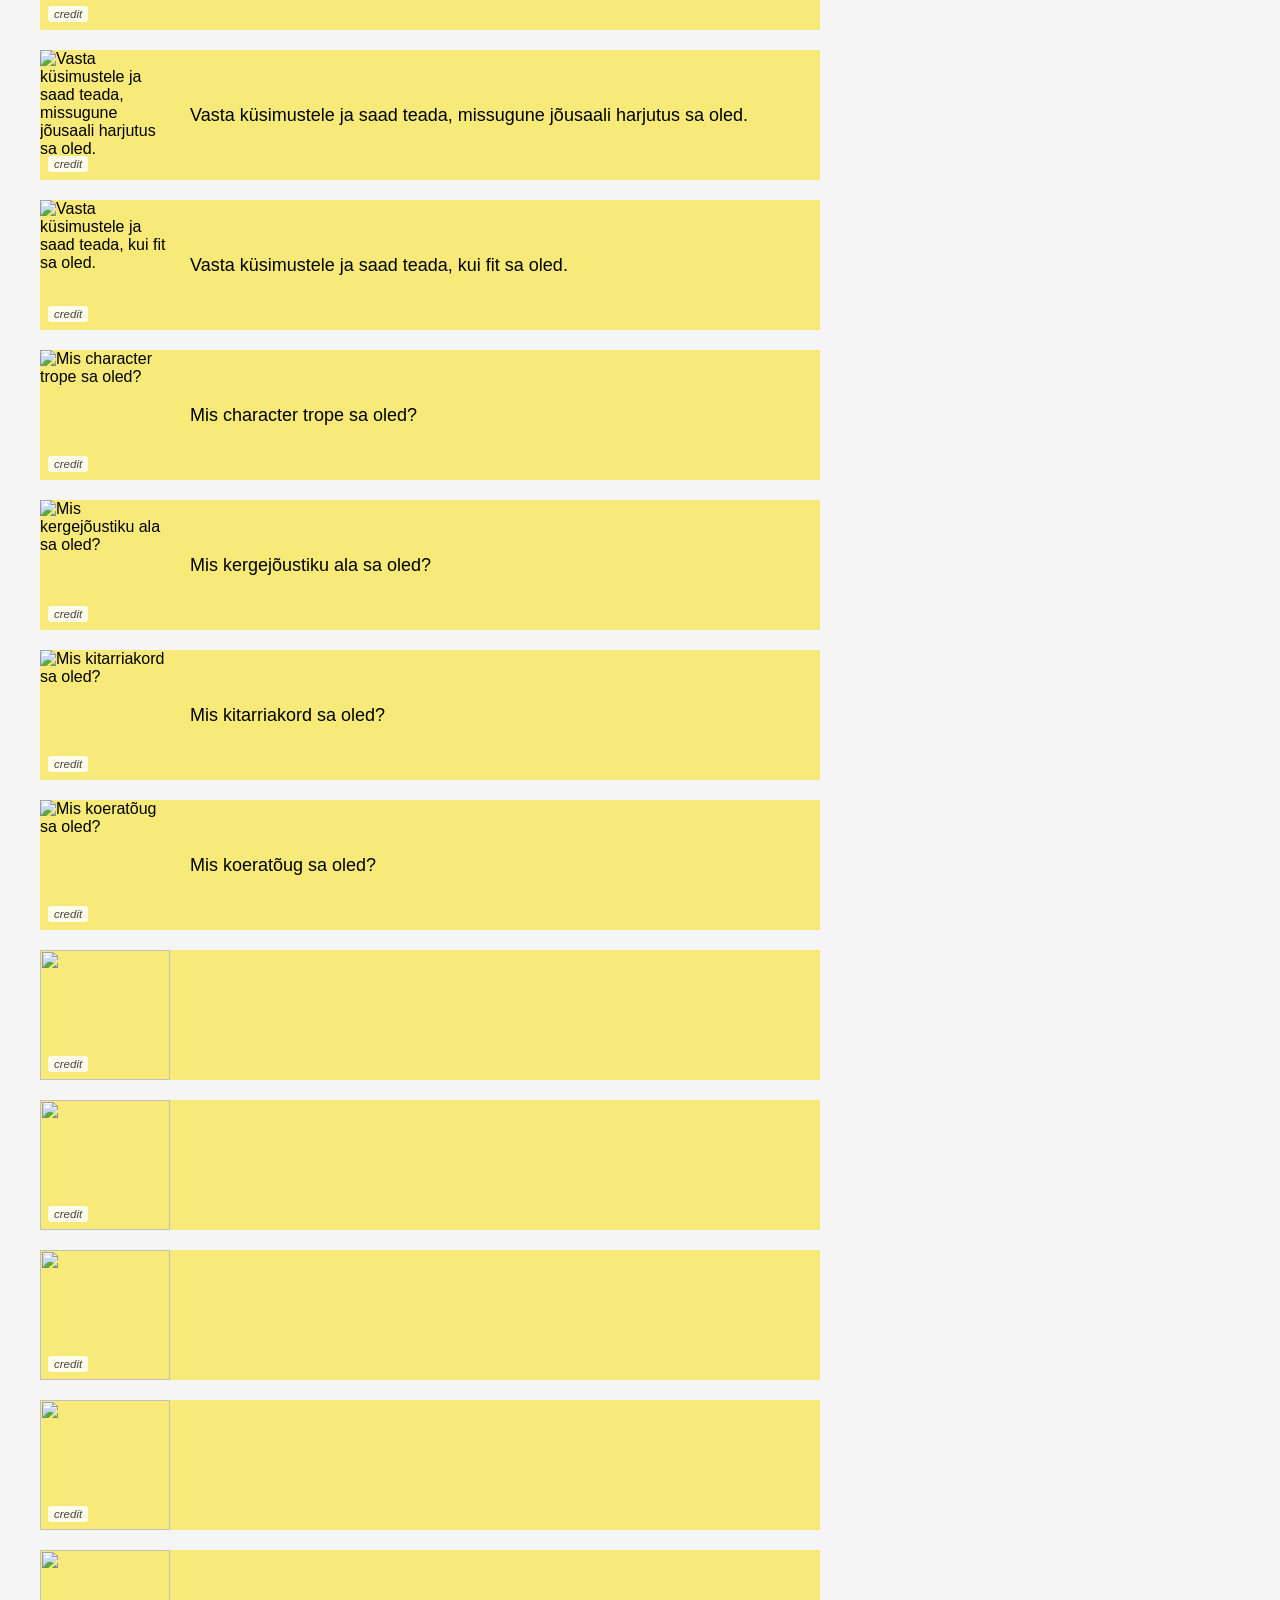
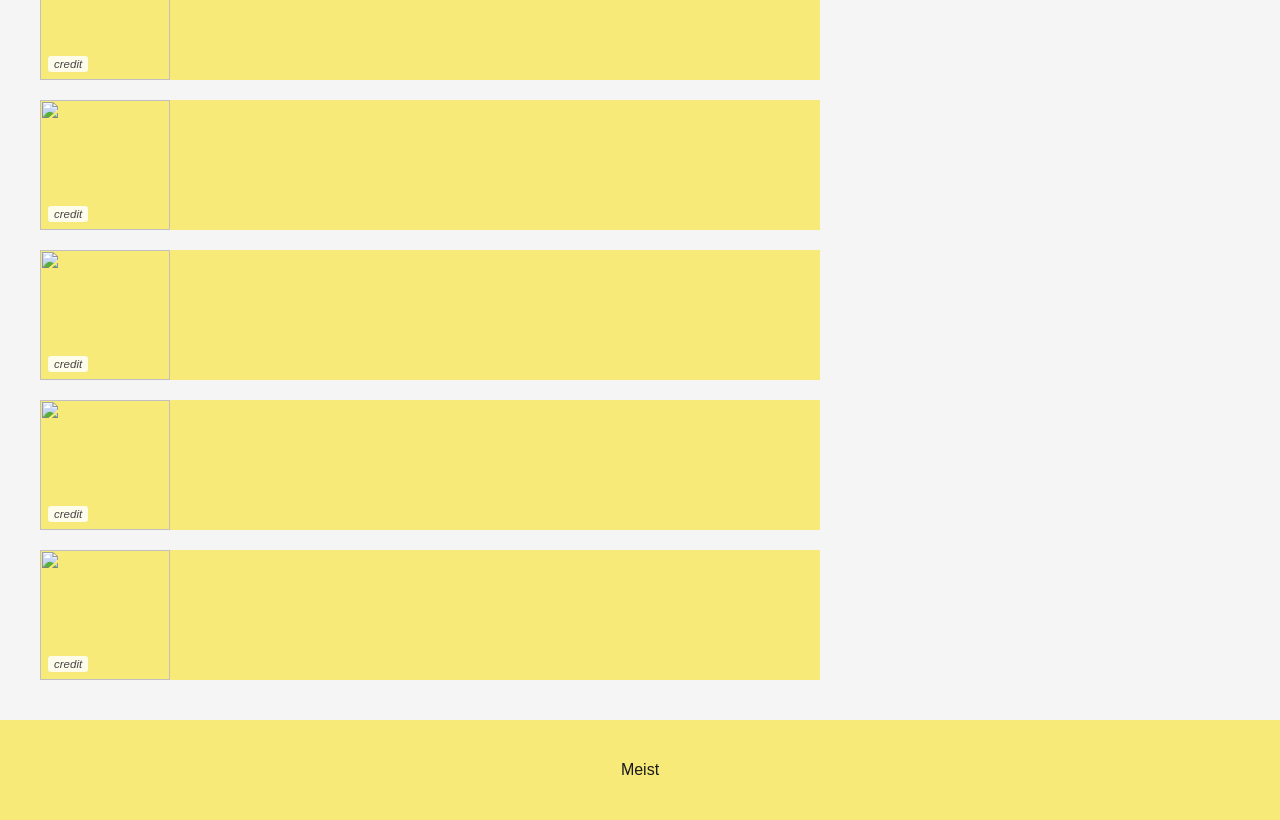
==== commit e68667e0: "küsimustikute pildid" ====
--- a/index.html
+++ b/index.html
@@ -9,8 +9,12 @@
 </head>
 <body>
      <header class="header">
-        <h1>Suminavoog</h1>
-        <div class="logo-circle"><img src="images/logo.png" alt="Logo"></div>
+        <a href="index.html" class="header-link">
+            <h1>SuMiNaVoOg</h1>
+        </a>
+        <a href="index.html" class="logo-circle">
+            <img src="images/logo.png" alt="Logo">
+        </a>
     </header> 
 
     <div class="avalehesisu">
--- a/css/main.css
+++ b/css/main.css
@@ -19,7 +19,7 @@
 .quiz-preview-card {
   display: flex;
   align-items: stretch;
-  background-color: #e6e6e6;
+  background-color: #F7EA78;
   text-decoration: none;
   color: #000000;
   overflow: hidden;
@@ -27,7 +27,7 @@
 }
 
 .quiz-preview-card:hover {
-  background-color: #dcdcdc;
+  background-color: #ECD74C;
 }
 
 .quiz-preview-card:focus-visible {
--- a/css/global.css
+++ b/css/global.css
@@ -23,24 +23,34 @@
   align-items: center;
   position: relative;
 }
-
-.header h1 {
+.header-link {
   position: absolute;
   left: 50%;
   transform: translateX(-50%);
+  display: flex;
+  text-decoration: none;
+}
+
+.header-link h1 {
   color: #EED122;
+  margin: 0;
   font-size: 4rem;
   text-align: center;
 }
 
 .logo-circle {
+  text-decoration: none;
   width: 100px;
   height: 100px;
-  background-color: #fff;
+  background-color: #FFFFFF;
+  box-sizing: border-box;
+  border-radius: 50%;
+  border: 5px solid #EED122;
   overflow: hidden;
-  display: flex;
+  display: inline-flex;
   align-items: center;
   justify-content: center;
+  flex-shrink: 0;
 }
 
 .logo-circle img {
@@ -53,7 +63,10 @@
   width: 100%;
   background-color: #F7EA78;
   padding: 20px 0;
-  text-align: center;
+  justify-content: center;
+  align-items: center;
+  display: flex;
+  min-height: 100px;
 }
 
 .footer-content {
@@ -65,6 +78,11 @@
 
 .footer-content a {
   color: #1A1A1A;
+  text-decoration: none;
+}
+
+.footer-content a:hover {
+  color: #000000;
 }
 
 .hidden {
